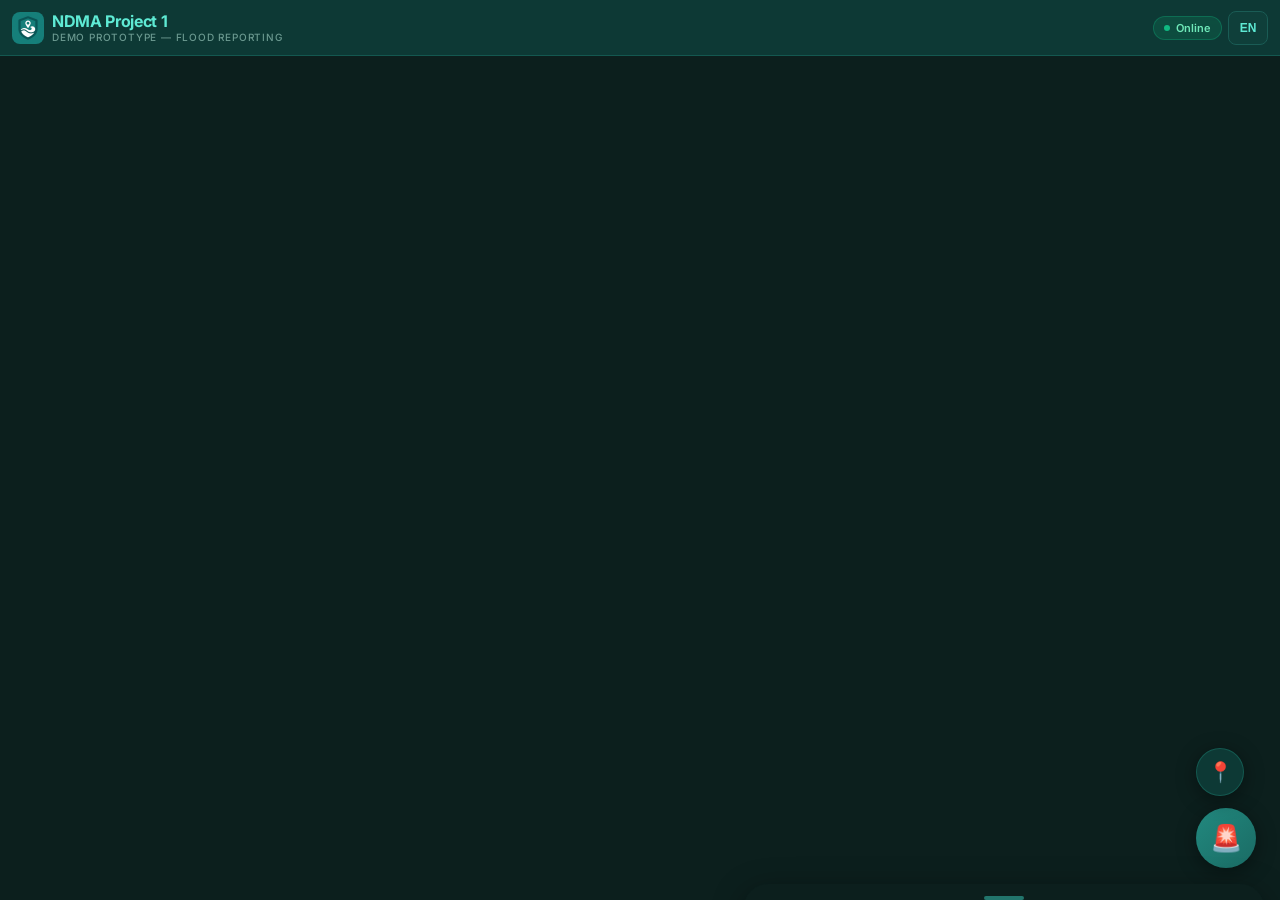
==== resilientpath-backend/index.html @ f4816e01 "Initial commit: NDMA DisasterLens AI v2.0 Platform" ====
<!DOCTYPE html>
<html lang="en">
<head>
  <!--
    ============================================================================
    NDMA Project 1 — Demo Prototype: Flood Reporting PWA
    Phase 1: Community Crowdsourced Early Warning & Routing Platform
    National Disaster Management Authority, Pakistan (DRR Wing)
    ============================================================================
    
    ARCHITECTURE CONTEXT:
    - Phase 1 (This): Mobile-first PWA with offline reporting & map interface
    - Phase 2: FastAPI backend + Urdu NLP pipeline for report classification
    - Phase 3: NEOC Dashboard with real-time flood routing overlays
    ============================================================================
  -->
  <meta charset="UTF-8">
  <meta name="viewport" content="width=device-width, initial-scale=1.0, maximum-scale=1.0, user-scalable=no, viewport-fit=cover">
  
  <!-- SEO & Social -->
  <title>NDMA Project 1 — Demo Prototype | Flood Reporting</title>
  <meta name="description" content="NDMA Project 1 Demo Prototype — Community crowdsourced flood hazard reporting platform by NDMA Pakistan. Report submerged roads, water depth levels, and vehicle passability during monsoon emergencies.">
  <meta name="keywords" content="NDMA, Pakistan, flood reporting, disaster management, early warning, monsoon, crowdsource">
  <meta name="author" content="NDMA Pakistan — DRR Wing">
  
  <!-- PWA Meta Tags -->
  <meta name="theme-color" content="#134e4a">
  <meta name="apple-mobile-web-app-capable" content="yes">
  <meta name="apple-mobile-web-app-status-bar-style" content="black-translucent">
  <meta name="apple-mobile-web-app-title" content="NDMA Project 1">
  <link rel="apple-touch-icon" href="icons/icon-192.png">
  <link rel="manifest" href="manifest.json">
  
  <!-- Preconnect for Performance -->
  <link rel="preconnect" href="https://fonts.googleapis.com">
  <link rel="preconnect" href="https://fonts.gstatic.com" crossorigin>
  <link rel="preconnect" href="https://unpkg.com">
  <link rel="preconnect" href="https://tile.openstreetmap.org">
  
  <!-- Google Fonts: Inter (UI) + Noto Nastaliq Urdu (Bilingual) -->
  <link href="https://fonts.googleapis.com/css2?family=Inter:wght@400;500;600;700;800&family=Noto+Nastaliq+Urdu:wght@400;600;700&display=swap" rel="stylesheet">
  
  <!-- Leaflet.js 1.9.4 (Lightweight Map Engine) -->
  <link rel="stylesheet" href="https://unpkg.com/leaflet@1.9.4/dist/leaflet.css">
  <script src="https://unpkg.com/leaflet@1.9.4/dist/leaflet.js"></script>
  
  <!-- App Stylesheet -->
  <link rel="stylesheet" href="style.css">
</head>

<body>

  <!-- ═══════════════════════════════════════════════════════════════════════
       HEADER — App title, offline status, language toggle
       ═══════════════════════════════════════════════════════════════════════ -->
  <header class="app-header" id="app-header">
    <div class="app-logo">
      <img src="icons/icon-192.png" alt="NDMA Logo" class="app-logo-icon">
      <div>
        <div class="app-title" data-i18n="appTitle">NDMA Project 1</div>
        <div class="app-title-sub" data-i18n="appSubtitle">Demo Prototype — Flood Reporting</div>
      </div>
    </div>
    
    <div class="header-actions">
      <!-- Offline/Online Status Badge -->
      <div class="offline-badge" id="offline-badge">
        <span class="dot"></span>
        <span data-i18n="offline">Offline</span>
      </div>
      <div class="online-badge visible" id="online-badge">
        <span class="dot"></span>
        <span data-i18n="online">Online</span>
      </div>
      
      <!-- Sync Queue Status -->
      <div class="sync-status" id="sync-status">
        <span class="sync-spinner"></span>
        <span id="sync-count">0</span>
        <span data-i18n="pending">pending</span>
      </div>
      
      <!-- Language Toggle EN/UR -->
      <button class="lang-toggle" id="lang-toggle" aria-label="Toggle Language" title="Switch English / اردو">
        EN
      </button>
    </div>
  </header>

  <!-- ═══════════════════════════════════════════════════════════════════════
       MAP CONTAINER — Full-viewport Leaflet.js + OpenStreetMap
       ═══════════════════════════════════════════════════════════════════════ -->
  <div id="map-container">
    <div id="map"></div>
  </div>

  <!-- ═══════════════════════════════════════════════════════════════════════
       COORDINATES DISPLAY — Shows current pin lat/lng + reverse geocoded name
       ═══════════════════════════════════════════════════════════════════════ -->
  <div class="coords-display" id="coords-display" style="display: none;">
    <div class="coords-label" data-i18n="pinLocation">📍 Pin Location</div>
    <div id="coords-text">—</div>
    <div class="coords-address" id="coords-address">Tap map to set location</div>
  </div>

  <!-- ═══════════════════════════════════════════════════════════════════════
       FLOATING ACTION BUTTONS — Report hazard + Detect location
       ═══════════════════════════════════════════════════════════════════════ -->
  <div class="fab-container">
    <!-- Detect My Location -->
    <button class="fab fab-secondary" id="btn-locate" aria-label="Detect My Location" title="Detect My Location">
      <span class="fab-label" data-i18n="detectLocation">Detect Location</span>
      📍
      <div class="gps-spinner" id="gps-spinner"></div>
    </button>
    
    <!-- Report Hazard (Primary FAB) -->
    <button class="fab fab-primary" id="btn-report" aria-label="Report Flood Hazard" title="Report Flood Hazard">
      <span class="fab-label" data-i18n="reportHazard">Report Hazard</span>
      🚨
      <span class="fab-badge" id="pending-badge">0</span>
    </button>
  </div>

  <!-- ═══════════════════════════════════════════════════════════════════════
       DRAWER OVERLAY — Dim background when report panel is open
       ═══════════════════════════════════════════════════════════════════════ -->
  <div class="drawer-overlay" id="drawer-overlay"></div>

  <!-- ═══════════════════════════════════════════════════════════════════════
       REPORT DRAWER — Slide-up hazard assessment form
       ═══════════════════════════════════════════════════════════════════════ -->
  <div class="report-drawer" id="report-drawer">
    <div class="drawer-handle"></div>
    
    <div class="drawer-header">
      <h1 class="drawer-title" data-i18n="reportTitle">⚠️ Flood Hazard Report</h1>
      <button class="drawer-close" id="drawer-close" aria-label="Close">✕</button>
    </div>
    
    <div class="drawer-body">
      <form id="hazard-form" autocomplete="off">
        
        <!-- LOCATION CARD — Shows selected coordinates -->
        <div class="location-card" id="location-card">
          <span class="loc-icon">📌</span>
          <div class="loc-info">
            <div class="loc-coords" id="form-coords">No location set</div>
            <div class="loc-address" id="form-address">Tap map or use GPS to set pin</div>
          </div>
          <span class="loc-status unset" id="loc-status" data-i18n="notSet">Not Set</span>
        </div>

        <!-- ─── SECTION 1: Water Depth Level ──────────────────────────── -->
        <div class="form-section">
          <label class="form-label">
            <span class="label-icon">🌊</span>
            <span data-i18n="waterDepth">Water Depth Level</span>
            <span class="form-label-urdu" data-i18n-ur="waterDepth">پانی کی گہرائی</span>
          </label>
          <div class="selector-grid" id="depth-selector">
            <div class="selector-card" data-depth="ankle" data-value="ankle">
              <span class="card-icon">🦶</span>
              <span class="card-label" data-i18n="depthAnkle">Ankle-Deep</span>
              <span class="card-sublabel">~10 cm</span>
            </div>
            <div class="selector-card" data-depth="knee" data-value="knee">
              <span class="card-icon">🦵</span>
              <span class="card-label" data-i18n="depthKnee">Knee-Deep</span>
              <span class="card-sublabel">~30 cm</span>
            </div>
            <div class="selector-card" data-depth="waist" data-value="waist">
              <span class="card-icon">🏊</span>
              <span class="card-label" data-i18n="depthWaist">Waist-Deep</span>
              <span class="card-sublabel">~60 cm</span>
            </div>
            <div class="selector-card" data-depth="submerged" data-value="submerged">
              <span class="card-icon">🚗💨</span>
              <span class="card-label" data-i18n="depthSubmerged">Submerged</span>
              <span class="card-sublabel">>100 cm</span>
            </div>
          </div>
        </div>

        <!-- ─── SECTION 2: Vehicle Passability ────────────────────────── -->
        <div class="form-section">
          <label class="form-label">
            <span class="label-icon">🚛</span>
            <span data-i18n="vehiclePass">Vehicle Passability</span>
            <span class="form-label-urdu" data-i18n-ur="vehiclePass">گاڑی کی گزرگاہ</span>
          </label>
          <div class="selector-grid" id="vehicle-selector">
            <div class="selector-card" data-value="pedestrian">
              <span class="card-icon">🚶</span>
              <span class="card-label" data-i18n="vehPedestrian">Foot Only</span>
            </div>
            <div class="selector-card" data-value="4x4">
              <span class="card-icon">🚙</span>
              <span class="card-label" data-i18n="veh4x4">4x4 / Heavy Truck</span>
            </div>
            <div class="selector-card" data-value="boat">
              <span class="card-icon">🚤</span>
              <span class="card-label" data-i18n="vehBoat">Boat Required</span>
            </div>
            <div class="selector-card" data-value="impassable">
              <span class="card-icon">⛔</span>
              <span class="card-label" data-i18n="vehBlocked">Impassable</span>
            </div>
          </div>
        </div>

        <!-- ─── SECTION 3: Hazard Category ────────────────────────────── -->
        <div class="form-section">
          <label class="form-label">
            <span class="label-icon">⚠️</span>
            <span data-i18n="hazardType">Hazard Type</span>
            <span class="form-label-urdu" data-i18n-ur="hazardType">خطرے کی قسم</span>
          </label>
          <div class="selector-grid" id="hazard-selector">
            <div class="selector-card" data-value="submerged_road">
              <span class="card-icon">🛣️</span>
              <span class="card-label" data-i18n="hazSubmerged">Submerged Road</span>
            </div>
            <div class="selector-card" data-value="bridge_failure">
              <span class="card-icon">🌉</span>
              <span class="card-label" data-i18n="hazBridge">Bridge / Road Failure</span>
            </div>
            <div class="selector-card" data-value="landslide">
              <span class="card-icon">🏔️</span>
              <span class="card-label" data-i18n="hazLandslide">Landslide / Debris</span>
            </div>
            <div class="selector-card" data-value="electrical">
              <span class="card-icon">⚡</span>
              <span class="card-label" data-i18n="hazElectrical">Electrical Hazard</span>
            </div>
          </div>
        </div>

        <!-- ─── SECTION 4: Observation Notes ──────────────────────────── -->
        <div class="form-section">
          <label class="form-label">
            <span class="label-icon">📝</span>
            <span data-i18n="obsNotes">Observation Notes</span>
            <span class="form-label-urdu" data-i18n-ur="obsNotes">مشاہدات</span>
          </label>
          <textarea 
            class="form-textarea" 
            id="observation-notes" 
            placeholder="Describe the situation (English or Roman Urdu)... e.g., 'Nowshera bypass road covered in water, sedans stuck'"
            data-i18n-placeholder="obsPlaceholder"
            maxlength="500"
          ></textarea>
        </div>

        <!-- ─── SECTION 5: Photo Upload ───────────────────────────────── -->
        <div class="form-section">
          <label class="form-label">
            <span class="label-icon">📷</span>
            <span data-i18n="photoEvidence">Photo Evidence</span>
            <span class="form-label-urdu" data-i18n-ur="photoEvidence">تصویری ثبوت</span>
          </label>
          
          <!-- Hidden file input -->
          <input type="file" id="photo-input" accept="image/*" capture="environment" style="display: none;">
          
          <!-- Clickable upload zone -->
          <div class="upload-zone" id="upload-zone">
            <span class="upload-icon">📸</span>
            <span class="upload-text" data-i18n="tapToCapture">Tap to capture or select photo</span>
            <span class="upload-hint" data-i18n="autoCompress">Auto-compressed to &lt;200KB for low bandwidth</span>
          </div>
          
          <!-- Image preview after selection -->
          <div class="upload-preview" id="upload-preview">
            <img id="preview-image" src="" alt="Report photo preview">
            <div class="preview-info">
              <span id="preview-size">—</span>
              <button type="button" class="remove-image" id="remove-image" data-i18n="remove">Remove</button>
            </div>
          </div>
        </div>

        <!-- ─── SUBMIT BUTTON ─────────────────────────────────────────── -->
        <button type="submit" class="submit-btn" id="submit-btn">
          <span class="btn-icon">📤</span>
          <span data-i18n="submitReport">Submit Hazard Report</span>
        </button>
        
      </form>
    </div>
  </div>

  <!-- ═══════════════════════════════════════════════════════════════════════
       TOAST NOTIFICATION CONTAINER
       ═══════════════════════════════════════════════════════════════════════ -->
  <div class="toast-container" id="toast-container"></div>

  <!-- ═══════════════════════════════════════════════════════════════════════
       APP SCRIPT — Map engine, GPS, form, image compressor, IndexedDB sync
       ═══════════════════════════════════════════════════════════════════════ -->
  <script src="app.js"></script>

</body>
</html>
---- resilientpath-backend/style.css ----
/**
 * ============================================================================
 * DisasterLens AI — Design System (style.css)
 * NDMA Flood Reporting PWA | Phase 1: Mobile-First Field UI
 * ============================================================================
 *
 * DESIGN PRINCIPLES:
 * 1. High-contrast for direct sunlight / field conditions
 * 2. Large touch targets (min 48px) for wet/gloved hands
 * 3. Minimal data footprint — no unnecessary images or animations
 * 4. Bilingual: Inter (Latin) + Noto Nastaliq Urdu (RTL support)
 * 5. Dark teal palette aligned with NDMA branding (#134e4a)
 * ============================================================================
 */

/* ─── CSS CUSTOM PROPERTIES (Design Tokens) ─────────────────────────────── */
:root {
  /* NDMA Teal Palette */
  --color-primary-900: #0a2e2b;
  --color-primary-800: #0f3f3a;
  --color-primary-700: #134e4a;
  --color-primary-600: #1a6b64;
  --color-primary-500: #22897f;
  --color-primary-400: #2dd4bf;
  --color-primary-300: #5eead4;
  --color-primary-200: #99f6e4;
  --color-primary-100: #ccfbf1;

  /* Semantic Colors */
  --color-danger: #ef4444;
  --color-danger-dark: #dc2626;
  --color-warning: #f59e0b;
  --color-warning-dark: #d97706;
  --color-success: #10b981;
  --color-success-dark: #059669;
  --color-info: #3b82f6;

  /* Neutrals */
  --color-bg-dark: #0c1f1d;
  --color-bg-card: #112b28;
  --color-bg-input: #0f3f3a;
  --color-text-primary: #ecfdf5;
  --color-text-secondary: #a7c4bf;
  --color-text-muted: #6b9990;
  --color-border: #1a5c55;
  --color-border-light: #22756c;

  /* Glassmorphism */
  --glass-bg: rgba(15, 63, 58, 0.85);
  --glass-border: rgba(45, 212, 191, 0.2);
  --glass-shadow: 0 8px 32px rgba(0, 0, 0, 0.4);

  /* Typography */
  --font-primary: 'Inter', system-ui, -apple-system, sans-serif;
  --font-urdu: 'Noto Nastaliq Urdu', 'Jameel Noori Nastaleeq', serif;

  /* Spacing */
  --header-height: 56px;
  --bottom-safe: env(safe-area-inset-bottom, 16px);

  /* Transitions */
  --transition-fast: 150ms ease;
  --transition-normal: 250ms ease;
  --transition-slow: 400ms cubic-bezier(0.16, 1, 0.3, 1);
}

/* ─── RESET & BASE ──────────────────────────────────────────────────────── */
*, *::before, *::after {
  box-sizing: border-box;
  margin: 0;
  padding: 0;
}

html {
  height: 100%;
  -webkit-text-size-adjust: 100%;
  -webkit-tap-highlight-color: transparent;
}

body {
  height: 100%;
  font-family: var(--font-primary);
  background-color: var(--color-bg-dark);
  color: var(--color-text-primary);
  overflow: hidden;
  -webkit-font-smoothing: antialiased;
  -moz-osx-font-smoothing: grayscale;
}

/* Urdu typography class */
.urdu, [lang="ur"] {
  font-family: var(--font-urdu);
  direction: rtl;
  line-height: 2;
}

/* ─── HEADER / TOP BAR ──────────────────────────────────────────────────── */
.app-header {
  position: fixed;
  top: 0;
  left: 0;
  right: 0;
  height: var(--header-height);
  display: flex;
  align-items: center;
  justify-content: space-between;
  padding: 0 12px;
  background: var(--glass-bg);
  backdrop-filter: blur(20px);
  -webkit-backdrop-filter: blur(20px);
  border-bottom: 1px solid var(--glass-border);
  z-index: 1000;
}

.app-logo {
  display: flex;
  align-items: center;
  gap: 8px;
}

.app-logo-icon {
  width: 32px;
  height: 32px;
  border-radius: 8px;
}

.app-title {
  font-size: 14px;
  font-weight: 700;
  color: var(--color-primary-300);
  letter-spacing: -0.02em;
  line-height: 1.2;
}

.app-title-sub {
  font-size: 10px;
  font-weight: 500;
  color: var(--color-text-muted);
  text-transform: uppercase;
  letter-spacing: 0.08em;
}

.header-actions {
  display: flex;
  align-items: center;
  gap: 6px;
}

/* ─── OFFLINE STATUS BADGE ──────────────────────────────────────────────── */
.offline-badge {
  display: none;
  align-items: center;
  gap: 6px;
  padding: 4px 10px;
  background: rgba(239, 68, 68, 0.2);
  border: 1px solid rgba(239, 68, 68, 0.4);
  border-radius: 20px;
  font-size: 11px;
  font-weight: 600;
  color: #fca5a5;
  animation: pulse-badge 2s ease-in-out infinite;
}

.offline-badge.visible {
  display: flex;
}

.offline-badge .dot {
  width: 6px;
  height: 6px;
  background: var(--color-danger);
  border-radius: 50%;
  animation: blink 1.5s ease-in-out infinite;
}

.online-badge {
  display: none;
  align-items: center;
  gap: 6px;
  padding: 4px 10px;
  background: rgba(16, 185, 129, 0.15);
  border: 1px solid rgba(16, 185, 129, 0.3);
  border-radius: 20px;
  font-size: 11px;
  font-weight: 600;
  color: #6ee7b7;
}

.online-badge.visible {
  display: flex;
}

.online-badge .dot {
  width: 6px;
  height: 6px;
  background: var(--color-success);
  border-radius: 50%;
}

/* Language Toggle Button */
.lang-toggle {
  display: flex;
  align-items: center;
  justify-content: center;
  width: 40px;
  height: 34px;
  background: var(--color-bg-input);
  border: 1px solid var(--color-border);
  border-radius: 8px;
  color: var(--color-primary-300);
  font-size: 12px;
  font-weight: 700;
  cursor: pointer;
  transition: all var(--transition-fast);
  user-select: none;
}

.lang-toggle:hover, .lang-toggle:active {
  background: var(--color-primary-600);
  border-color: var(--color-primary-400);
}

/* ─── MAP CONTAINER ─────────────────────────────────────────────────────── */
#map-container {
  position: fixed;
  top: var(--header-height);
  left: 0;
  right: 0;
  bottom: 0;
  z-index: 1;
}

#map {
  width: 100%;
  height: 100%;
  background: var(--color-bg-dark);
  touch-action: manipulation;
}

/* Override Leaflet attribution style for dark theme */
.leaflet-control-attribution {
  background: rgba(12, 31, 29, 0.85) !important;
  color: var(--color-text-muted) !important;
  font-size: 9px !important;
  padding: 2px 6px !important;
}

.leaflet-control-attribution a {
  color: var(--color-primary-400) !important;
}

.leaflet-control-zoom a {
  background: var(--glass-bg) !important;
  color: var(--color-primary-300) !important;
  border-color: var(--glass-border) !important;
  backdrop-filter: blur(12px);
  font-weight: 700;
  width: 36px !important;
  height: 36px !important;
  line-height: 36px !important;
  font-size: 18px !important;
}

.leaflet-control-zoom a:hover {
  background: var(--color-primary-700) !important;
}

/* ─── COORDINATES DISPLAY ───────────────────────────────────────────────── */
.coords-display {
  position: fixed;
  bottom: 90px;
  left: 12px;
  padding: 8px 14px;
  background: var(--glass-bg);
  backdrop-filter: blur(16px);
  -webkit-backdrop-filter: blur(16px);
  border: 1px solid var(--glass-border);
  border-radius: 12px;
  font-size: 11px;
  font-family: 'SF Mono', 'Fira Code', monospace;
  color: var(--color-primary-300);
  z-index: 500;
  max-width: 260px;
  box-shadow: var(--glass-shadow);
  transition: opacity var(--transition-normal);
}

.coords-display .coords-label {
  font-size: 9px;
  text-transform: uppercase;
  letter-spacing: 0.1em;
  color: var(--color-text-muted);
  margin-bottom: 2px;
}

.coords-display .coords-address {
  font-family: var(--font-primary);
  font-size: 11px;
  color: var(--color-text-secondary);
  margin-top: 4px;
  white-space: nowrap;
  overflow: hidden;
  text-overflow: ellipsis;
}

/* ─── FLOATING ACTION BUTTONS ───────────────────────────────────────────── */
.fab-container {
  position: fixed;
  bottom: 24px;
  right: 16px;
  display: flex;
  flex-direction: column;
  gap: 12px;
  z-index: 500;
  padding-bottom: var(--bottom-safe);
}

.fab {
  display: flex;
  align-items: center;
  justify-content: center;
  border: none;
  border-radius: 50%;
  cursor: pointer;
  box-shadow: 0 4px 20px rgba(0, 0, 0, 0.4);
  transition: all var(--transition-fast);
  -webkit-tap-highlight-color: transparent;
  user-select: none;
}

.fab:active {
  transform: scale(0.93);
}

.fab-primary {
  width: 60px;
  height: 60px;
  background: linear-gradient(135deg, var(--color-primary-500), var(--color-primary-600));
  color: white;
  font-size: 26px;
}

.fab-primary:hover {
  box-shadow: 0 6px 28px rgba(34, 137, 127, 0.5);
}

.fab-secondary {
  width: 48px;
  height: 48px;
  background: var(--glass-bg);
  backdrop-filter: blur(12px);
  border: 1px solid var(--glass-border);
  color: var(--color-primary-300);
  font-size: 20px;
}

.fab-secondary:hover {
  background: var(--color-primary-700);
}

.fab-label {
  position: absolute;
  right: 68px;
  white-space: nowrap;
  padding: 4px 10px;
  background: var(--color-bg-card);
  border: 1px solid var(--color-border);
  border-radius: 8px;
  font-size: 11px;
  font-weight: 600;
  color: var(--color-text-primary);
  pointer-events: none;
  opacity: 0;
  transform: translateX(8px);
  transition: all var(--transition-fast);
}

.fab:hover .fab-label {
  opacity: 1;
  transform: translateX(0);
}

/* Pending reports badge on FAB */
.fab-badge {
  position: absolute;
  top: -4px;
  right: -4px;
  min-width: 20px;
  height: 20px;
  padding: 0 5px;
  background: var(--color-danger);
  border-radius: 10px;
  font-size: 11px;
  font-weight: 700;
  color: white;
  display: none;
  align-items: center;
  justify-content: center;
  border: 2px solid var(--color-bg-dark);
}

.fab-badge.visible {
  display: flex;
}

/* ─── REPORT DRAWER (Slide-Up Panel) ────────────────────────────────────── */
.drawer-overlay {
  position: fixed;
  inset: 0;
  background: rgba(0, 0, 0, 0.6);
  z-index: 900;
  opacity: 0;
  pointer-events: none;
  transition: opacity var(--transition-normal);
}

.drawer-overlay.active {
  opacity: 1;
  pointer-events: auto;
}

.report-drawer {
  position: fixed;
  bottom: 0;
  left: 0;
  right: 0;
  max-height: 88vh;
  background: var(--color-bg-dark);
  border-top-left-radius: 24px;
  border-top-right-radius: 24px;
  z-index: 950;
  transform: translateY(100%);
  transition: transform var(--transition-slow);
  overflow-y: auto;
  overscroll-behavior: contain;
  -webkit-overflow-scrolling: touch;
  padding-bottom: var(--bottom-safe);
}

.report-drawer.open {
  transform: translateY(0);
}

.drawer-handle {
  display: flex;
  justify-content: center;
  padding: 12px 0 8px;
  position: sticky;
  top: 0;
  background: var(--color-bg-dark);
  z-index: 1;
  border-top-left-radius: 24px;
  border-top-right-radius: 24px;
}

.drawer-handle::after {
  content: '';
  width: 40px;
  height: 4px;
  background: var(--color-border-light);
  border-radius: 2px;
}

.drawer-header {
  display: flex;
  align-items: center;
  justify-content: space-between;
  padding: 4px 20px 16px;
}

.drawer-title {
  font-size: 18px;
  font-weight: 700;
  color: var(--color-primary-300);
}

.drawer-close {
  width: 36px;
  height: 36px;
  display: flex;
  align-items: center;
  justify-content: center;
  background: var(--color-bg-input);
  border: 1px solid var(--color-border);
  border-radius: 50%;
  color: var(--color-text-secondary);
  font-size: 18px;
  cursor: pointer;
  transition: all var(--transition-fast);
}

.drawer-close:hover {
  background: var(--color-primary-700);
  color: white;
}

.drawer-body {
  padding: 0 20px 24px;
}

/* ─── FORM SECTIONS ─────────────────────────────────────────────────────── */
.form-section {
  margin-bottom: 24px;
}

.form-label {
  display: flex;
  align-items: center;
  gap: 8px;
  font-size: 13px;
  font-weight: 600;
  color: var(--color-text-primary);
  margin-bottom: 10px;
  text-transform: uppercase;
  letter-spacing: 0.04em;
}

.form-label .label-icon {
  font-size: 16px;
}

.form-label-urdu {
  font-family: var(--font-urdu);
  font-size: 14px;
  font-weight: 400;
  color: var(--color-text-muted);
  direction: rtl;
  margin-left: auto;
}

/* ─── VISUAL SELECTOR CARDS (Depth, Vehicle, Hazard) ────────────────────── */
.selector-grid {
  display: grid;
  grid-template-columns: 1fr 1fr;
  gap: 10px;
}

.selector-card {
  position: relative;
  display: flex;
  flex-direction: column;
  align-items: center;
  justify-content: center;
  gap: 6px;
  padding: 14px 10px;
  background: var(--color-bg-card);
  border: 2px solid var(--color-border);
  border-radius: 14px;
  cursor: pointer;
  transition: all var(--transition-fast);
  user-select: none;
  -webkit-tap-highlight-color: transparent;
  min-height: 80px;
}

.selector-card:active {
  transform: scale(0.97);
}

.selector-card.selected {
  border-color: var(--color-primary-400);
  background: rgba(45, 212, 191, 0.1);
  box-shadow: 0 0 0 1px var(--color-primary-400), 0 4px 16px rgba(45, 212, 191, 0.15);
}

.selector-card .card-icon {
  font-size: 28px;
  line-height: 1;
}

.selector-card .card-label {
  font-size: 11px;
  font-weight: 600;
  text-align: center;
  color: var(--color-text-primary);
  line-height: 1.3;
}

.selector-card .card-sublabel {
  font-size: 10px;
  color: var(--color-text-muted);
  text-align: center;
}

/* Depth-level specific color accents */
.selector-card[data-depth="ankle"].selected { border-color: #22d3ee; box-shadow: 0 0 0 1px #22d3ee, 0 4px 16px rgba(34,211,238,0.15); }
.selector-card[data-depth="knee"].selected { border-color: #facc15; box-shadow: 0 0 0 1px #facc15, 0 4px 16px rgba(250,204,21,0.15); }
.selector-card[data-depth="waist"].selected { border-color: #f97316; box-shadow: 0 0 0 1px #f97316, 0 4px 16px rgba(249,115,22,0.15); }
.selector-card[data-depth="submerged"].selected { border-color: #ef4444; box-shadow: 0 0 0 1px #ef4444, 0 4px 16px rgba(239,68,68,0.15); }

/* ─── TEXT INPUT ─────────────────────────────────────────────────────────── */
.form-textarea {
  width: 100%;
  min-height: 80px;
  padding: 12px 14px;
  background: var(--color-bg-input);
  border: 1.5px solid var(--color-border);
  border-radius: 12px;
  color: var(--color-text-primary);
  font-family: var(--font-primary);
  font-size: 14px;
  line-height: 1.5;
  resize: vertical;
  transition: border-color var(--transition-fast);
}

.form-textarea:focus {
  outline: none;
  border-color: var(--color-primary-400);
  box-shadow: 0 0 0 3px rgba(45, 212, 191, 0.15);
}

.form-textarea::placeholder {
  color: var(--color-text-muted);
}

/* ─── MEDIA UPLOAD ──────────────────────────────────────────────────────── */
.upload-zone {
  display: flex;
  flex-direction: column;
  align-items: center;
  justify-content: center;
  gap: 8px;
  padding: 24px 16px;
  background: var(--color-bg-card);
  border: 2px dashed var(--color-border-light);
  border-radius: 14px;
  cursor: pointer;
  transition: all var(--transition-fast);
  text-align: center;
  min-height: 100px;
}

.upload-zone:hover, .upload-zone.dragover {
  border-color: var(--color-primary-400);
  background: rgba(45, 212, 191, 0.05);
}

.upload-zone .upload-icon {
  font-size: 32px;
  opacity: 0.7;
}

.upload-zone .upload-text {
  font-size: 13px;
  font-weight: 500;
  color: var(--color-text-secondary);
}

.upload-zone .upload-hint {
  font-size: 11px;
  color: var(--color-text-muted);
}

/* Image preview */
.upload-preview {
  display: none;
  position: relative;
  margin-top: 10px;
  border-radius: 12px;
  overflow: hidden;
  border: 1px solid var(--color-border);
}

.upload-preview.visible {
  display: block;
}

.upload-preview img {
  width: 100%;
  max-height: 200px;
  object-fit: cover;
  display: block;
}

.upload-preview .preview-info {
  padding: 8px 12px;
  background: var(--color-bg-card);
  font-size: 11px;
  color: var(--color-text-muted);
  display: flex;
  justify-content: space-between;
  align-items: center;
}

.upload-preview .remove-image {
  padding: 4px 10px;
  background: rgba(239, 68, 68, 0.2);
  border: 1px solid rgba(239, 68, 68, 0.3);
  border-radius: 6px;
  color: #fca5a5;
  font-size: 11px;
  font-weight: 600;
  cursor: pointer;
  transition: all var(--transition-fast);
}

.upload-preview .remove-image:hover {
  background: rgba(239, 68, 68, 0.4);
}

/* ─── SUBMIT BUTTON ─────────────────────────────────────────────────────── */
.submit-btn {
  width: 100%;
  padding: 16px;
  background: linear-gradient(135deg, var(--color-primary-500), var(--color-primary-600));
  border: none;
  border-radius: 14px;
  color: white;
  font-family: var(--font-primary);
  font-size: 16px;
  font-weight: 700;
  cursor: pointer;
  transition: all var(--transition-fast);
  display: flex;
  align-items: center;
  justify-content: center;
  gap: 10px;
  letter-spacing: 0.02em;
  -webkit-tap-highlight-color: transparent;
}

.submit-btn:hover {
  box-shadow: 0 6px 24px rgba(34, 137, 127, 0.4);
  transform: translateY(-1px);
}

.submit-btn:active {
  transform: translateY(0) scale(0.98);
}

.submit-btn:disabled {
  opacity: 0.5;
  cursor: not-allowed;
  transform: none;
  box-shadow: none;
}

.submit-btn .btn-icon {
  font-size: 20px;
}

/* ─── TOAST NOTIFICATIONS ───────────────────────────────────────────────── */
.toast-container {
  position: fixed;
  top: calc(var(--header-height) + 12px);
  left: 12px;
  right: 12px;
  z-index: 2000;
  display: flex;
  flex-direction: column;
  gap: 8px;
  pointer-events: none;
}

.toast {
  display: flex;
  align-items: center;
  gap: 10px;
  padding: 12px 16px;
  border-radius: 12px;
  font-size: 13px;
  font-weight: 500;
  backdrop-filter: blur(16px);
  -webkit-backdrop-filter: blur(16px);
  box-shadow: var(--glass-shadow);
  pointer-events: auto;
  animation: toast-in 0.35s var(--transition-slow) forwards;
  transform: translateY(-20px);
  opacity: 0;
}

.toast.toast-offline {
  background: rgba(239, 68, 68, 0.15);
  border: 1px solid rgba(239, 68, 68, 0.3);
  color: #fca5a5;
}

.toast.toast-success {
  background: rgba(16, 185, 129, 0.15);
  border: 1px solid rgba(16, 185, 129, 0.3);
  color: #6ee7b7;
}

.toast.toast-info {
  background: rgba(59, 130, 246, 0.15);
  border: 1px solid rgba(59, 130, 246, 0.3);
  color: #93c5fd;
}

.toast.toast-warning {
  background: rgba(245, 158, 11, 0.15);
  border: 1px solid rgba(245, 158, 11, 0.3);
  color: #fcd34d;
}

.toast .toast-icon {
  font-size: 18px;
  flex-shrink: 0;
}

.toast .toast-message {
  flex: 1;
  line-height: 1.4;
}

.toast.leaving {
  animation: toast-out 0.3s ease forwards;
}

/* ─── LOCATION DETECTION SPINNER ────────────────────────────────────────── */
.gps-spinner {
  display: none;
  width: 20px;
  height: 20px;
  border: 2px solid var(--color-primary-400);
  border-top-color: transparent;
  border-radius: 50%;
  animation: spin 0.8s linear infinite;
}

.gps-spinner.active {
  display: block;
}

/* ─── LOCATION CARD (inline in drawer) ──────────────────────────────────── */
.location-card {
  display: flex;
  align-items: center;
  gap: 12px;
  padding: 12px 14px;
  background: var(--color-bg-card);
  border: 1px solid var(--color-border);
  border-radius: 12px;
  margin-bottom: 20px;
}

.location-card .loc-icon {
  font-size: 24px;
  flex-shrink: 0;
}

.location-card .loc-info {
  flex: 1;
  min-width: 0;
}

.location-card .loc-coords {
  font-family: 'SF Mono', 'Fira Code', monospace;
  font-size: 12px;
  color: var(--color-primary-300);
}

.location-card .loc-address {
  font-size: 12px;
  color: var(--color-text-muted);
  white-space: nowrap;
  overflow: hidden;
  text-overflow: ellipsis;
  margin-top: 2px;
}

.location-card .loc-status {
  font-size: 10px;
  padding: 2px 8px;
  border-radius: 6px;
  font-weight: 600;
  flex-shrink: 0;
}

.location-card .loc-status.set {
  background: rgba(16, 185, 129, 0.15);
  color: #6ee7b7;
  border: 1px solid rgba(16, 185, 129, 0.3);
}

.location-card .loc-status.unset {
  background: rgba(245, 158, 11, 0.15);
  color: #fcd34d;
  border: 1px solid rgba(245, 158, 11, 0.3);
}

/* ─── ANIMATIONS ────────────────────────────────────────────────────────── */
@keyframes spin {
  to { transform: rotate(360deg); }
}

@keyframes blink {
  0%, 100% { opacity: 1; }
  50% { opacity: 0.3; }
}

@keyframes pulse-badge {
  0%, 100% { opacity: 1; }
  50% { opacity: 0.7; }
}

@keyframes toast-in {
  to {
    transform: translateY(0);
    opacity: 1;
  }
}

@keyframes toast-out {
  to {
    transform: translateY(-20px);
    opacity: 0;
  }
}

/* Subtle map pin drop animation */
@keyframes pin-drop {
  0% { transform: translateY(-30px) scale(1.2); opacity: 0; }
  60% { transform: translateY(4px) scale(0.95); }
  100% { transform: translateY(0) scale(1); opacity: 1; }
}

.pin-drop {
  animation: pin-drop 0.5s ease-out;
}

/* ─── RESPONSIVE BREAKPOINTS ────────────────────────────────────────────── */
@media (min-width: 768px) {
  .report-drawer {
    max-width: 480px;
    left: auto;
    right: 16px;
    bottom: 16px;
    border-radius: 24px;
    max-height: 82vh;
    box-shadow: var(--glass-shadow);
  }

  .coords-display {
    bottom: 32px;
    left: 16px;
  }

  .fab-container {
    bottom: 32px;
    right: 24px;
  }

  .selector-grid {
    grid-template-columns: 1fr 1fr;
  }

  .app-title {
    font-size: 16px;
  }
}

@media (min-width: 1024px) {
  .report-drawer {
    max-width: 520px;
  }

  .selector-grid {
    grid-template-columns: repeat(4, 1fr);
  }
}

/* ─── SCROLLBAR STYLING ─────────────────────────────────────────────────── */
.report-drawer::-webkit-scrollbar {
  width: 4px;
}

.report-drawer::-webkit-scrollbar-track {
  background: transparent;
}

.report-drawer::-webkit-scrollbar-thumb {
  background: var(--color-border-light);
  border-radius: 2px;
}

/* ─── SYNC QUEUE INDICATOR ──────────────────────────────────────────────── */
.sync-status {
  display: none;
  align-items: center;
  gap: 6px;
  padding: 6px 12px;
  background: rgba(245, 158, 11, 0.12);
  border: 1px solid rgba(245, 158, 11, 0.25);
  border-radius: 8px;
  font-size: 11px;
  font-weight: 600;
  color: #fcd34d;
}

.sync-status.visible {
  display: flex;
}

.sync-status .sync-spinner {
  width: 12px;
  height: 12px;
  border: 2px solid #fcd34d;
  border-top-color: transparent;
  border-radius: 50%;
  animation: spin 0.8s linear infinite;
}
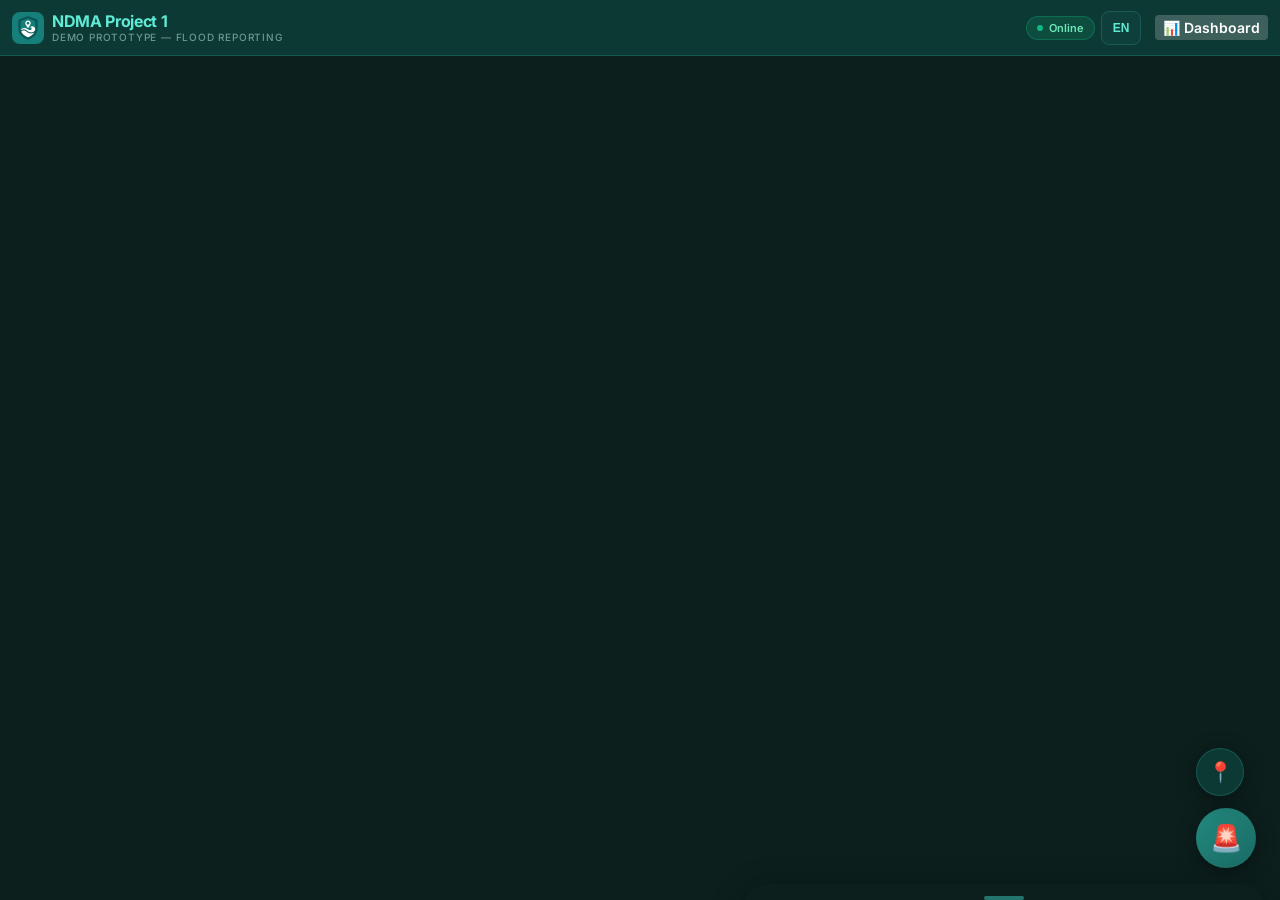
==== commit b4e538f7: "Add navigation links connecting PWA and Dashboard" ====
--- a/resilientpath-backend/index.html
+++ b/resilientpath-backend/index.html
@@ -84,6 +84,10 @@
       <button class="lang-toggle" id="lang-toggle" aria-label="Toggle Language" title="Switch English / اردو">
         EN
       </button>
+      <!-- Dashboard Link -->
+      <a href="/neoc_dashboard.html" class="dashboard-link" aria-label="Go to Dashboard" title="NEOC Dashboard" style="color: white; text-decoration: none; font-weight: 600; padding: 4px 8px; border-radius: 4px; background: rgba(255,255,255,0.2); margin-left: 8px; font-size: 14px; display: flex; align-items: center;">
+        📊 Dashboard
+      </a>
     </div>
   </header>
 
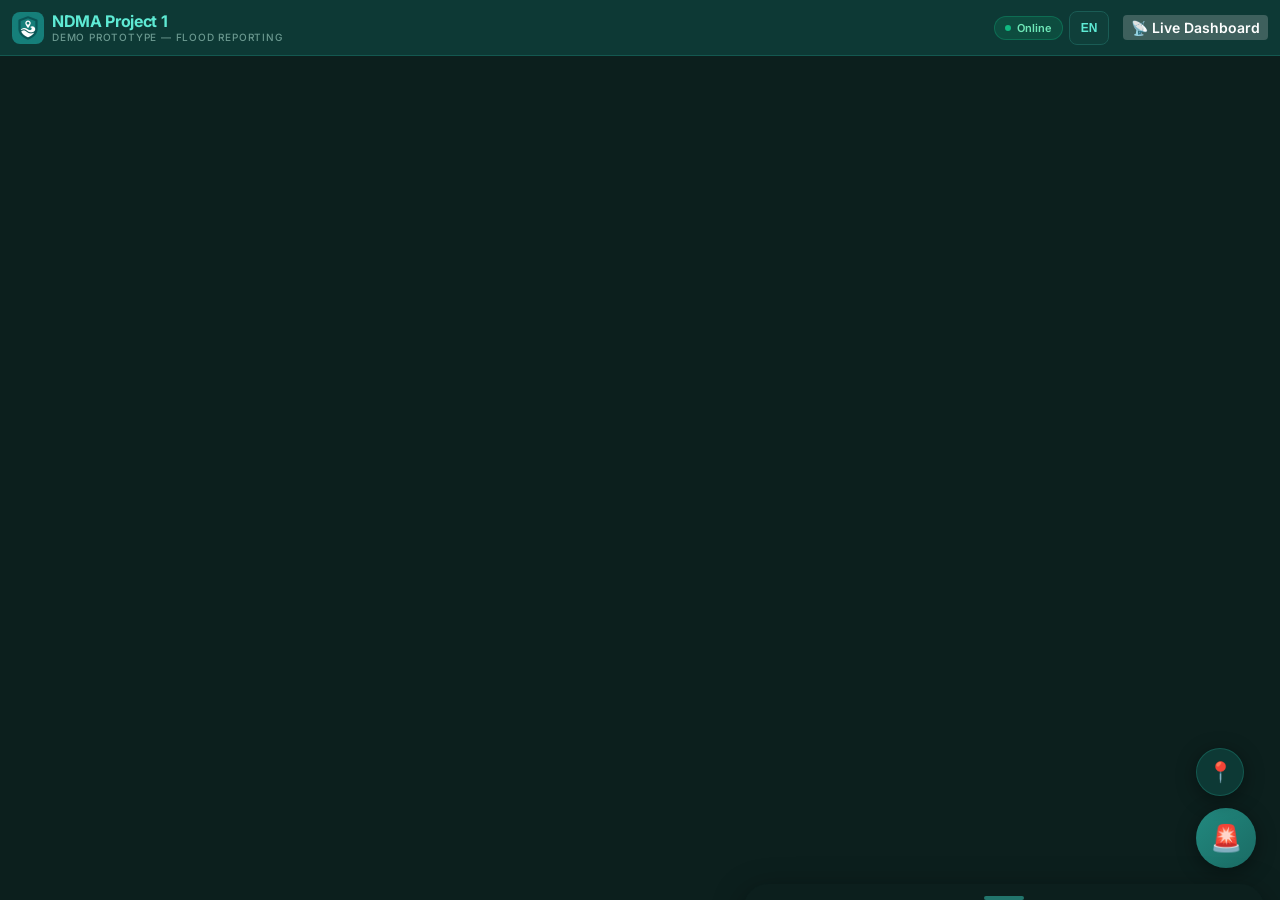
==== commit ca250fcf: "Update PWA link to point to v2 News Panel" ====
--- a/resilientpath-backend/index.html
+++ b/resilientpath-backend/index.html
@@ -85,8 +85,8 @@
         EN
       </button>
       <!-- Dashboard Link -->
-      <a href="/neoc_dashboard.html" class="dashboard-link" aria-label="Go to Dashboard" title="NEOC Dashboard" style="color: white; text-decoration: none; font-weight: 600; padding: 4px 8px; border-radius: 4px; background: rgba(255,255,255,0.2); margin-left: 8px; font-size: 14px; display: flex; align-items: center;">
-        📊 Dashboard
+      <a href="/news_panel.html" class="dashboard-link" aria-label="Go to Live News Dashboard" title="Live News Dashboard v2.0" style="color: white; text-decoration: none; font-weight: 600; padding: 4px 8px; border-radius: 4px; background: rgba(255,255,255,0.2); margin-left: 8px; font-size: 14px; display: flex; align-items: center;">
+        📡 Live Dashboard
       </a>
     </div>
   </header>
